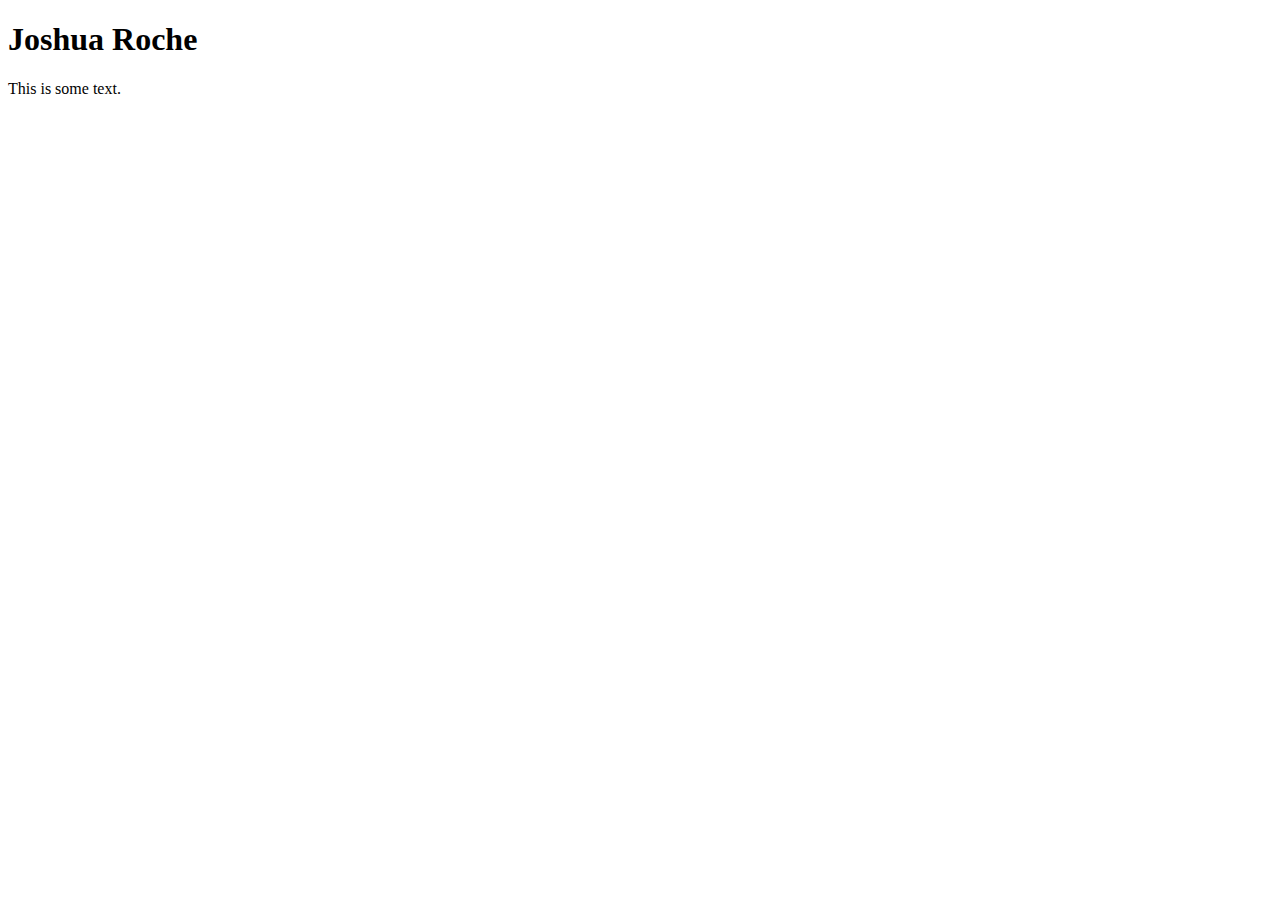
==== index.html @ 29b9a1b1 "Update index.html" ====
<!DOCTYPE html>
<html lang="en">
<head>
    <meta charset="UTF-8" name="viewport" content="with=device-width, initial-scale=1.0">
    <title>Joshua Roche</title>
    <link rel="stylesheet" href="style.css">
</head>

<body>
    <div class="container">
        <div class="row">
            <div class="col-md-12">
                <h1>Joshua Roche</h1>
                <p>This is some text.</p>
            </div>
        </div>
    </div>
</body>

</html>
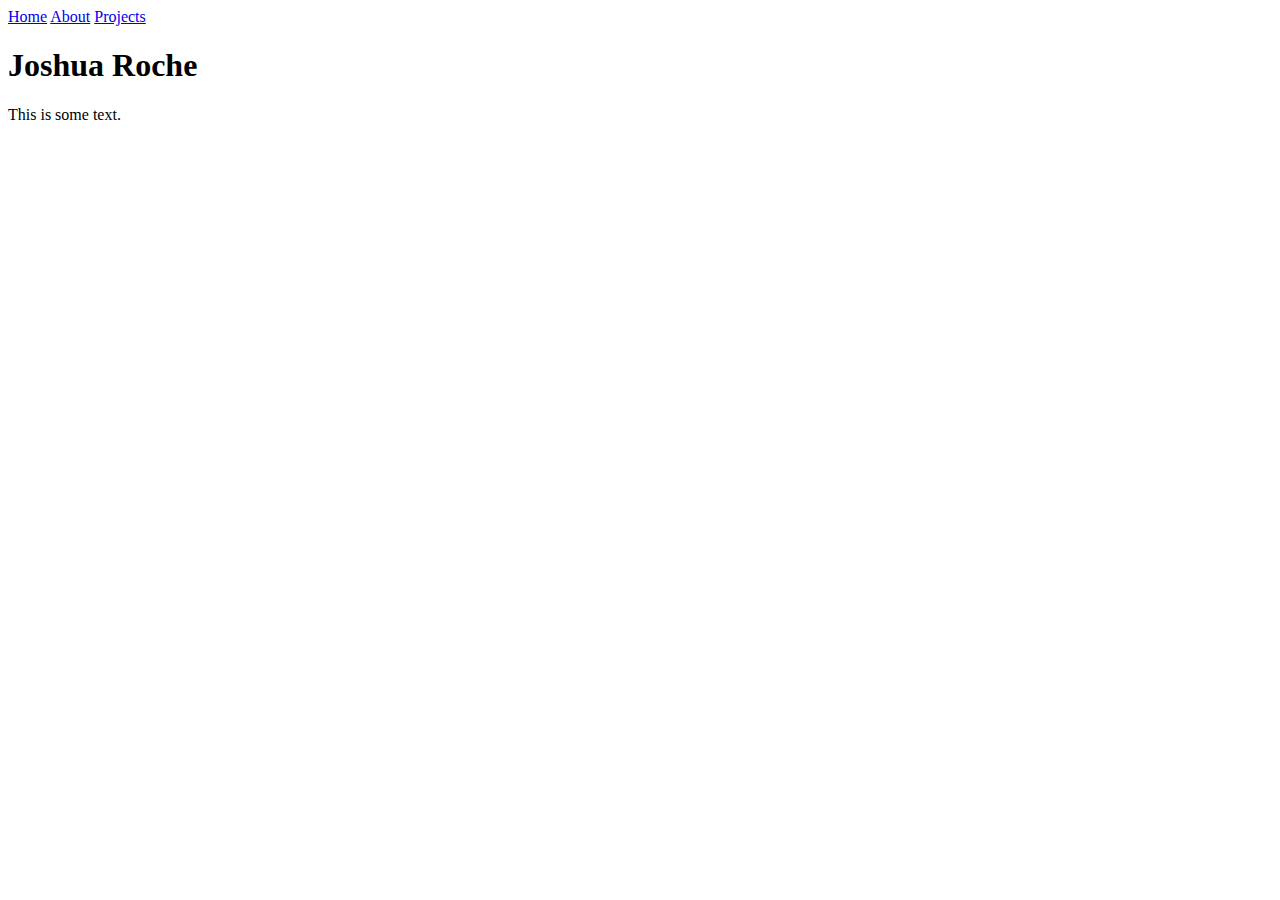
==== commit 1eaeaa3d: "Top navbar added" ====
--- a/index.html
+++ b/index.html
@@ -5,6 +5,13 @@
     <title>Joshua Roche</title>
     <link rel="stylesheet" href="style.css">
 </head>
+
+<div class="topnav">
+    <a class="active" href="#home">Home</a>
+    <a href="#about">About</a>
+    <a href="#projects">Projects</a>
+  </div> 
+
 
 <body>
     <div class="container">
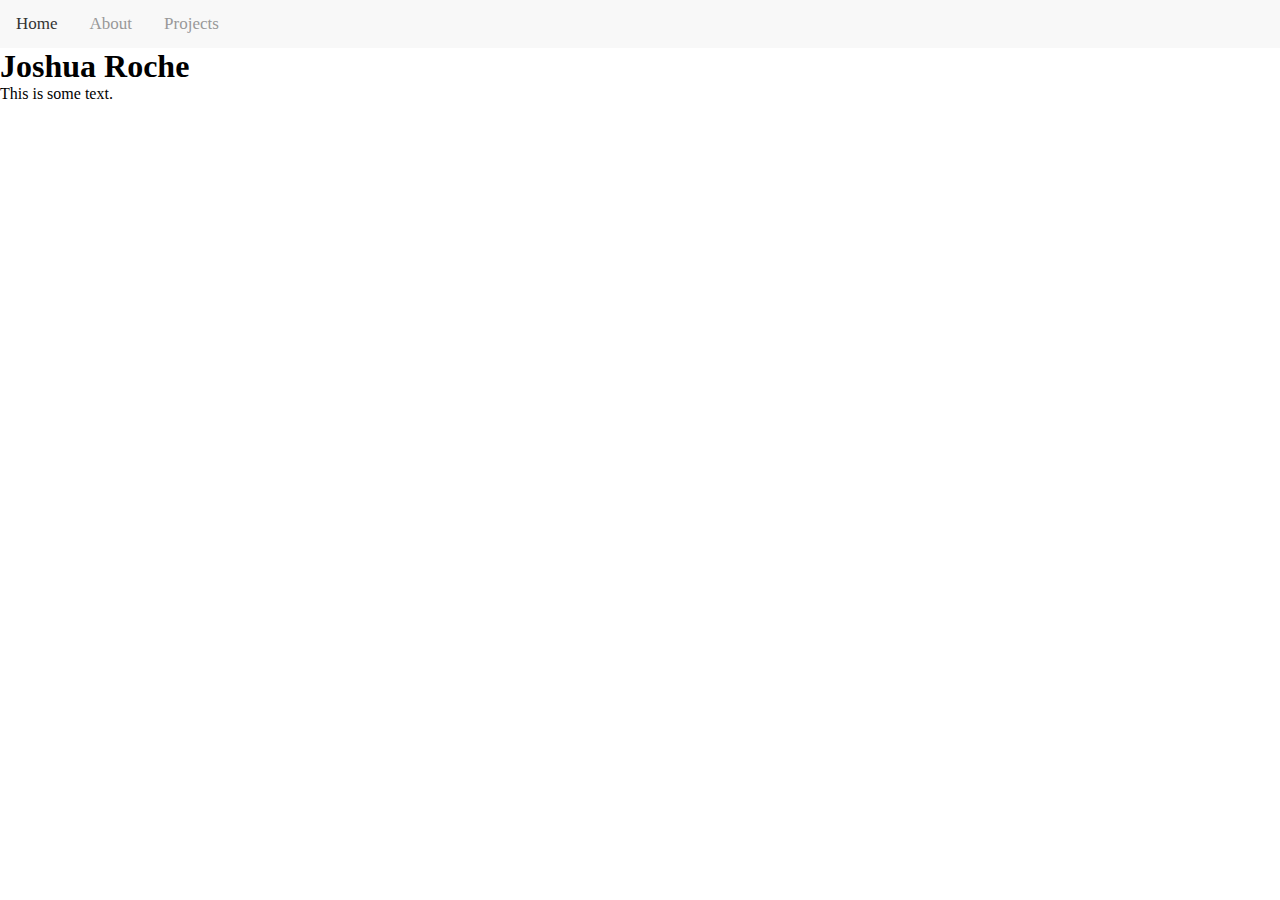
==== commit 722fae5d: "Update index.html" ====
--- a/index.html
+++ b/index.html
@@ -3,7 +3,7 @@
 <head>
     <meta charset="UTF-8" name="viewport" content="with=device-width, initial-scale=1.0">
     <title>Joshua Roche</title>
-    <link rel="stylesheet" href="style.css">
+    <link rel="stylesheet" href="styles.css">
 </head>
 
 <div class="topnav">
--- a/styles.css
+++ b/styles.css
@@ -0,0 +1,29 @@
+*{
+    margin: 0;
+    padding: 0;
+    box-sizing: border-box;
+}
+
+/* Navbar Styling */
+.topnav {
+    background-color: #f8f8f8;
+    overflow: hidden;
+  }
+
+.topnav a {
+    float: left;
+    color: #999999;
+    text-align: center;
+    padding: 14px 16px;
+    text-decoration: none;
+    font-size: 17px;
+  }
+
+  /* Change the color of links on hover */
+.topnav a:hover {
+    color: #666666;
+  }
+
+.topnav a.active {
+    color: #333333;
+  }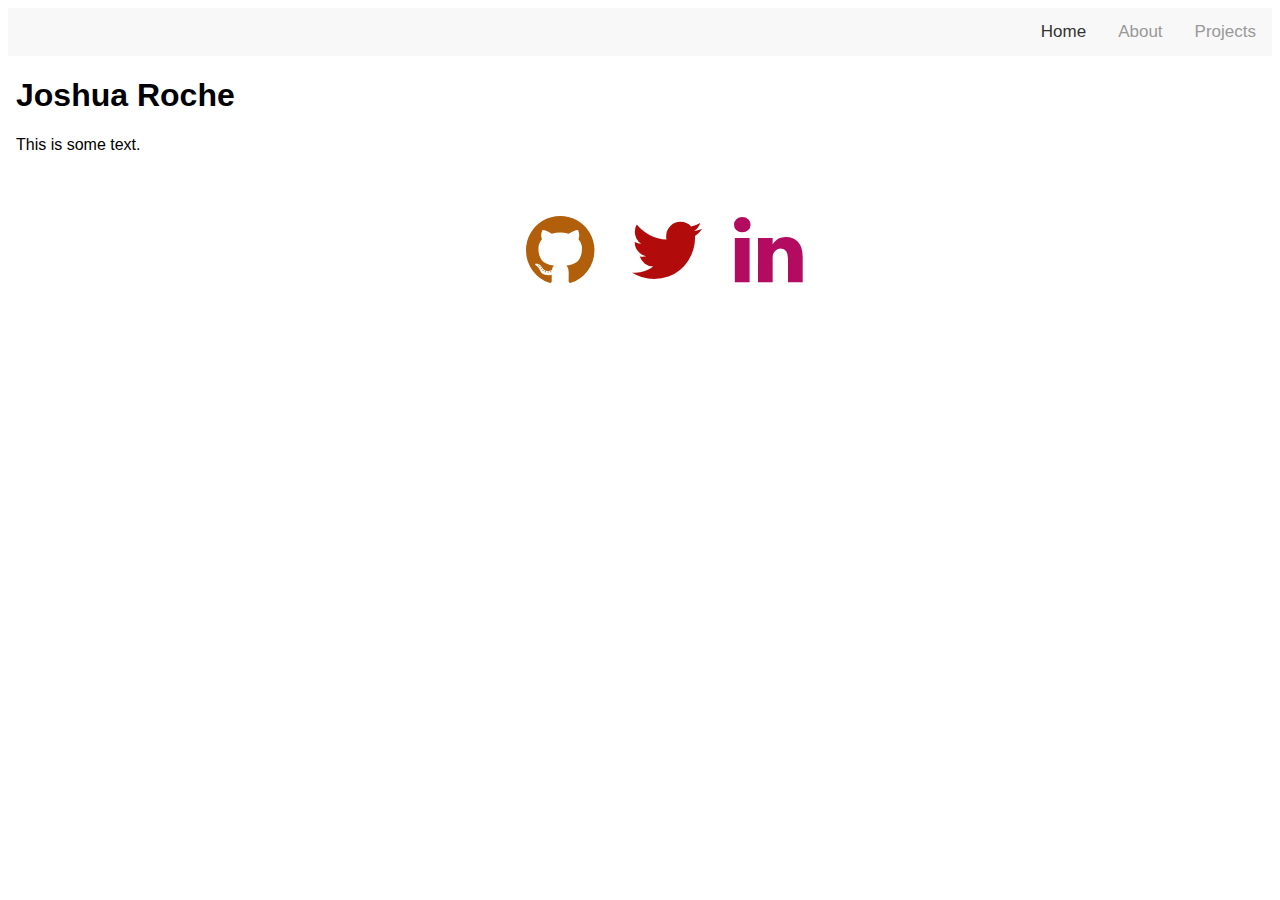
==== commit 9d8bc499: "Styling tests" ====
--- a/index.html
+++ b/index.html
@@ -1,27 +1,38 @@
 <!DOCTYPE html>
 <html lang="en">
+
 <head>
-    <meta charset="UTF-8" name="viewport" content="with=device-width, initial-scale=1.0">
+    <meta charset="UTF-8" name="viewport" content="width=device-width, initial-scale=1.0">
     <title>Joshua Roche</title>
-    <link rel="stylesheet" href="styles.css">
+    <link rel="stylesheet" href="styles/index.css">
 </head>
 
+<!-- Navigation Bar -->
 <div class="topnav">
-    <a class="active" href="#home">Home</a>
-    <a href="#about">About</a>
-    <a href="#projects">Projects</a>
-  </div> 
+    <a style="font-family: Arial" href="projects">Projects</a>
+    <a style="font-family: Arial" href="about">About</a>
+    <a style="font-family: Arial" class="active" href="index">Home</a>
+</div> 
 
-
+<!-- Header Text -->
 <body>
     <div class="container">
         <div class="row">
             <div class="col-md-12">
-                <h1>Joshua Roche</h1>
-                <p>This is some text.</p>
+                <h1 style="font-family: Arial">Joshua Roche</h1>
+                <p style="font-family: Arial">This is some text.</p>
             </div>
         </div>
     </div>
 </body>
+ 
+<!-- Social Media Icons -->
+<link rel="stylesheet" href="https://cdnjs.cloudflare.com/ajax/libs/font-awesome/4.7.0/css/font-awesome.min.css">
+<div class="icon-bar">
+    <i href="#" class="fa fa-brands fa-github fa-5x" style="color:#b25f0b"></i>
+    <i href="#" class="fa fa-twitter fa-5x" style="color:#b20b0b"></i>
+    <i href="#" class="fa fa-linkedin fa-5x" style="color:#b20b5f"></i>
+</div>
 
-</html>+
+</html>
--- a/styles/index.css
+++ b/styles/index.css
@@ -0,0 +1,65 @@
+.container {
+    margin: 8px 8px;
+    padding: 0px;
+    box-sizing: border-box;
+}
+
+/* Navbar Styling */
+.topnav {
+    background-color: #f8f8f8;
+    overflow: hidden;
+  }
+
+.topnav a {
+    float: right;
+    color: #999999;
+    text-align: center;
+    padding: 14px 16px;
+    text-decoration: none;
+    font-size: 17px;
+  }
+
+  /* Change the color of links on hover */
+.topnav a:hover {
+    color: #666666;
+  }
+
+.topnav a.active {
+    color: #333333;
+  }
+
+.icon-bar {
+    width: 100%;
+    overflow: auto;
+    text-align: center;
+  }
+
+.fa {
+    padding: 40px;
+    font-size: 10px;
+    width: 20px;
+    text-align: center;
+    text-decoration: none;
+    border-radius: 50%;
+  }
+
+.fa:hover {
+    opacity: 0.8;
+  }
+
+.fa-facebook {
+    background: #3B5998;
+    color: white;
+  }
+
+.column {
+    float: left;
+  }
+  
+.left {
+    width: 25%;
+  }
+
+.right {
+    width: 75%;
+  }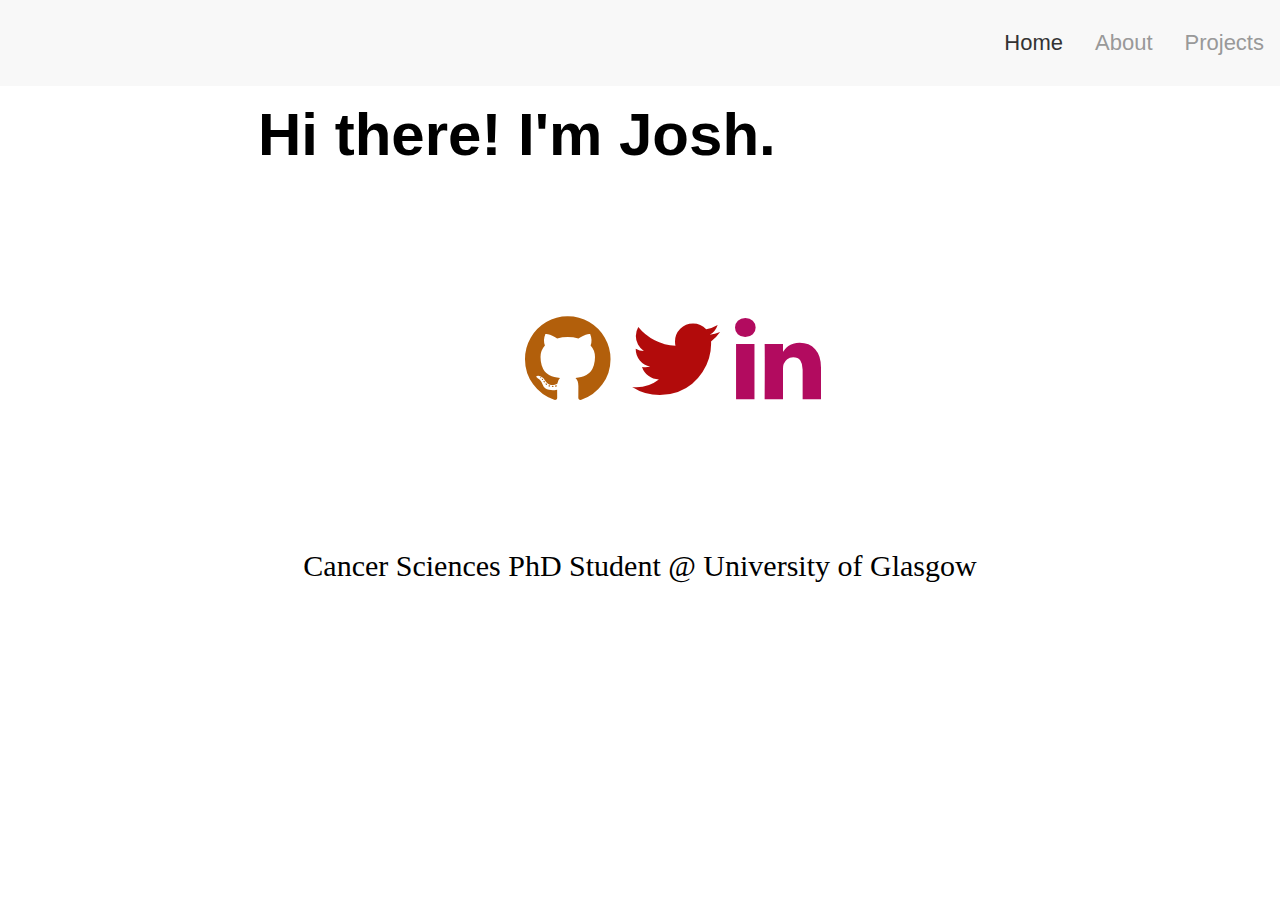
==== commit 2d43fbfb: "test formatting" ====
--- a/index.html
+++ b/index.html
@@ -19,20 +19,31 @@
     <div class="container">
         <div class="row">
             <div class="col-md-12">
-                <h1 style="font-family: Arial">Joshua Roche</h1>
-                <p style="font-family: Arial">This is some text.</p>
+                <h1 style="font-family: Arial">Hi there! I'm Josh.</h1>
+                <p style="font-family: Arial"></p>
             </div>
         </div>
     </div>
 </body>
- 
+
+
 <!-- Social Media Icons -->
 <link rel="stylesheet" href="https://cdnjs.cloudflare.com/ajax/libs/font-awesome/4.7.0/css/font-awesome.min.css">
 <div class="icon-bar">
-    <i href="#" class="fa fa-brands fa-github fa-5x" style="color:#b25f0b"></i>
-    <i href="#" class="fa fa-twitter fa-5x" style="color:#b20b0b"></i>
-    <i href="#" class="fa fa-linkedin fa-5x" style="color:#b20b5f"></i>
+    <a href="https://github.com/Joshua-Roche" target="_blank" class="fa fa-brands fa-github fa-5x" style="color:#b25f0b"></a>
+    <a href="https://twitter.com/JoshuaJRoche" target="_blank" class="fa fa-twitter fa-5x" target="_blank" style="color:#b20b0b"></a>
+    <a href="https://www.linkedin.com/in/joshua-roche/" target="_blank" class="fa fa-linkedin fa-5x" style="color:#b20b5f"></a>
 </div>
 
 
+<body>
+    <div class="container">
+        <div class="row">
+            <div class="col-md-12">
+                <p style="font-family: Arial"><center>Cancer Sciences PhD Student @ University of Glasgow</center></p>
+            </div>
+        </div>
+    </div>
+</body>
+
 </html>
--- a/styles/index.css
+++ b/styles/index.css
@@ -1,22 +1,28 @@
 .container {
-    margin: 8px 8px;
+    margin: 100px 250px;
     padding: 0px;
     box-sizing: border-box;
+    font-size: 30px;
 }
 
 /* Navbar Styling */
 .topnav {
     background-color: #f8f8f8;
     overflow: hidden;
+    position: absolute;
+    top: 0;
+    left: 0;
+    right: 0;
+    width: 100%;
   }
 
 .topnav a {
     float: right;
     color: #999999;
     text-align: center;
-    padding: 14px 16px;
+    padding: 30px 16px;
     text-decoration: none;
-    font-size: 17px;
+    font-size: 22px;
   }
 
   /* Change the color of links on hover */
@@ -32,6 +38,7 @@
     width: 100%;
     overflow: auto;
     text-align: center;
+    font-size: 20px;
   }
 
 .fa {
@@ -57,9 +64,10 @@
   }
   
 .left {
-    width: 25%;
+    width: 40%;
   }
 
 .right {
-    width: 75%;
+    width: 60%;
+    font-size: 20px;
   }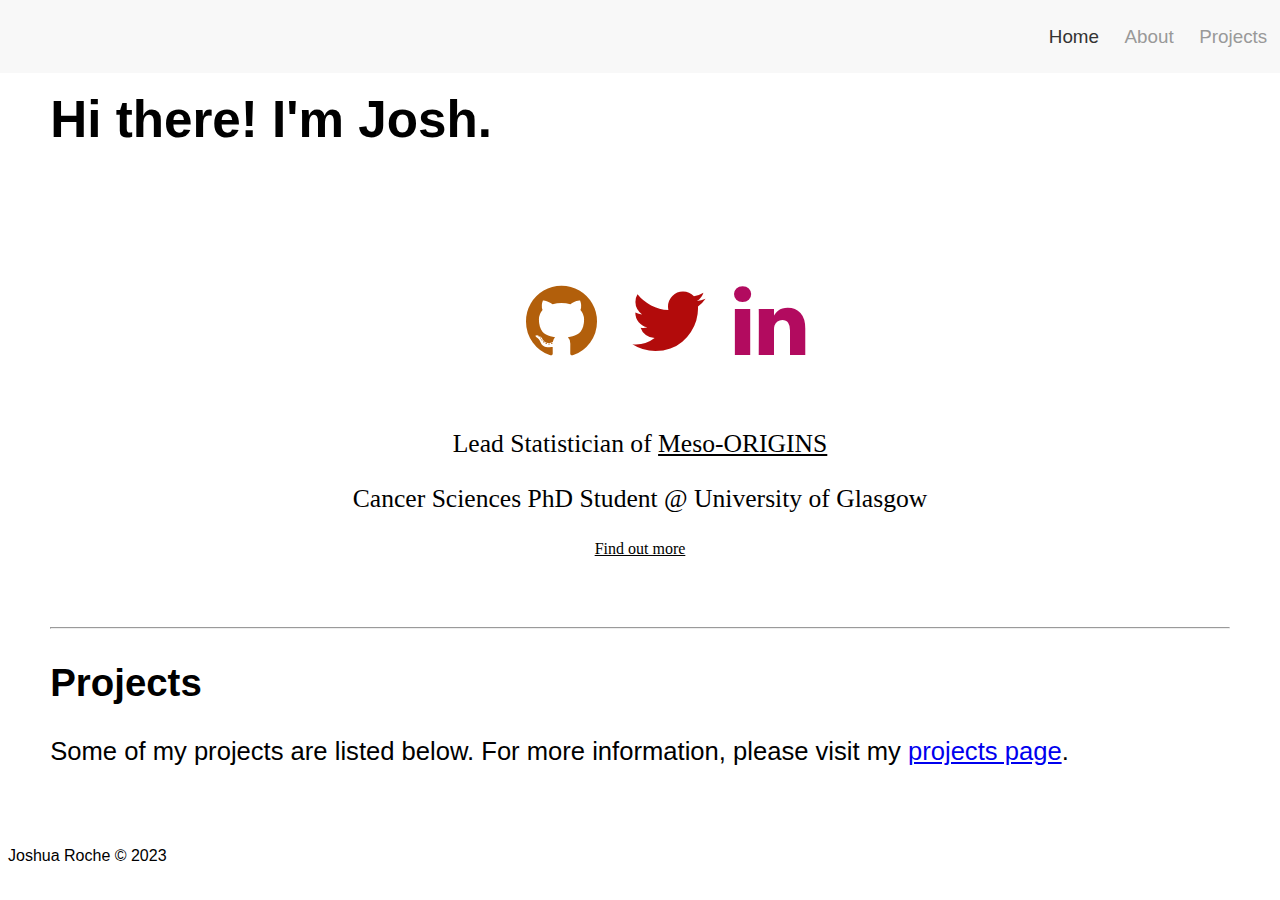
==== commit 0db2e1df: "Updated sizes" ====
--- a/index.html
+++ b/index.html
@@ -14,36 +14,44 @@
     <a style="font-family: Arial" class="active" href="index">Home</a>
 </div> 
 
-<!-- Header Text -->
+<!-- Body -->
 <body>
+    <!-- Header Text -->
     <div class="container">
-        <div class="row">
-            <div class="col-md-12">
-                <h1 style="font-family: Arial">Hi there! I'm Josh.</h1>
-                <p style="font-family: Arial"></p>
-            </div>
-        </div>
+        <h1 style="font-family: Arial">Hi there! I'm Josh.</h1>
+        <p style="font-family: Arial"></p>
     </div>
+
+    <!-- Social Media Icons -->
+    <link rel="stylesheet" href="https://cdnjs.cloudflare.com/ajax/libs/font-awesome/4.7.0/css/font-awesome.min.css">
+    <div class="icon-bar">
+        <a href="https://github.com/Joshua-Roche" target="_blank" class="fa fa-brands fa-github fa-5x" style="color:#b25f0b"></a>
+        <a href="https://twitter.com/JoshuaJRoche" target="_blank" class="fa fa-twitter fa-5x" target="_blank" style="color:#b20b0b"></a>
+        <a href="https://www.linkedin.com/in/joshua-roche/" target="_blank" class="fa fa-linkedin fa-5x" style="color:#b20b5f"></a>
+    </div>
+
+    <!-- Description of me -->
+    <div class="description">
+        <p style="font-family: Arial"><center>Lead Statistician of <a href="https://www.predictmeso.com/research/#meso-origins" target = "_blank" style="color:black">Meso-ORIGINS</a></center></p>
+        <p style="font-family: Arial"><center>Cancer Sciences PhD Student @ University of Glasgow</center></p>
+    </div>
+    <p style="font-family: Arial"><center><a href = "about" style = "color:black">Find out more</a></center></p>
+
+    <!-- Section Delimiter -->
+    <div class="container">
+        <hr>
+
+         <!-- Projects -->
+        <h2 style="font-family: Arial">Projects</h2>
+        <p style="font-family: Arial">Some of my projects are listed below. For more information, please visit my <a href="projects">projects page</a>.</p>
+    </div>
+
+    <!-- Footer -->
+    <div class="footer">
+        <p style="font-family: Arial">Joshua Roche © 2023</p>
+    </div>
+
 </body>
 
 
-<!-- Social Media Icons -->
-<link rel="stylesheet" href="https://cdnjs.cloudflare.com/ajax/libs/font-awesome/4.7.0/css/font-awesome.min.css">
-<div class="icon-bar">
-    <a href="https://github.com/Joshua-Roche" target="_blank" class="fa fa-brands fa-github fa-5x" style="color:#b25f0b"></a>
-    <a href="https://twitter.com/JoshuaJRoche" target="_blank" class="fa fa-twitter fa-5x" target="_blank" style="color:#b20b0b"></a>
-    <a href="https://www.linkedin.com/in/joshua-roche/" target="_blank" class="fa fa-linkedin fa-5x" style="color:#b20b5f"></a>
-</div>
-
-
-<body>
-    <div class="container">
-        <div class="row">
-            <div class="col-md-12">
-                <p style="font-family: Arial"><center>Cancer Sciences PhD Student @ University of Glasgow</center></p>
-            </div>
-        </div>
-    </div>
-</body>
-
 </html>
--- a/styles/index.css
+++ b/styles/index.css
@@ -1,10 +1,16 @@
 .container {
-    margin: 100px 250px;
-    padding: 0px;
+    margin: 4vw 3.3vw; /*100px 100px;*/
+    padding: 5px 0px;
     box-sizing: border-box;
-    font-size: 30px;
+    font-size: 2vw;
 }
 
+.description {
+    /* margin: 0px 0px 50px 0px;
+    padding: 0px; */
+    box-sizing: border-box;
+    font-size: 2vw;
+}
 /* Navbar Styling */
 .topnav {
     background-color: #f8f8f8;
@@ -20,9 +26,9 @@
     float: right;
     color: #999999;
     text-align: center;
-    padding: 30px 16px;
+    padding: 2vw 1vw; /* 30px 16px; */
     text-decoration: none;
-    font-size: 22px;
+    font-size: 1.47vw; /* 22px; */
   }
 
   /* Change the color of links on hover */
@@ -38,7 +44,7 @@
     width: 100%;
     overflow: auto;
     text-align: center;
-    font-size: 20px;
+    font-size: 1.3vw;
   }
 
 .fa {
@@ -64,10 +70,15 @@
   }
   
 .left {
-    width: 40%;
+    width: 39%;
+    /* padding: 0px 15px 0px 0px; */
   }
-
+.middle {
+    width: 1%;
+    /* padding: 0px 15px 0px 15px; */
+  }
 .right {
     width: 60%;
     font-size: 20px;
+    column-gap: 15px;
   }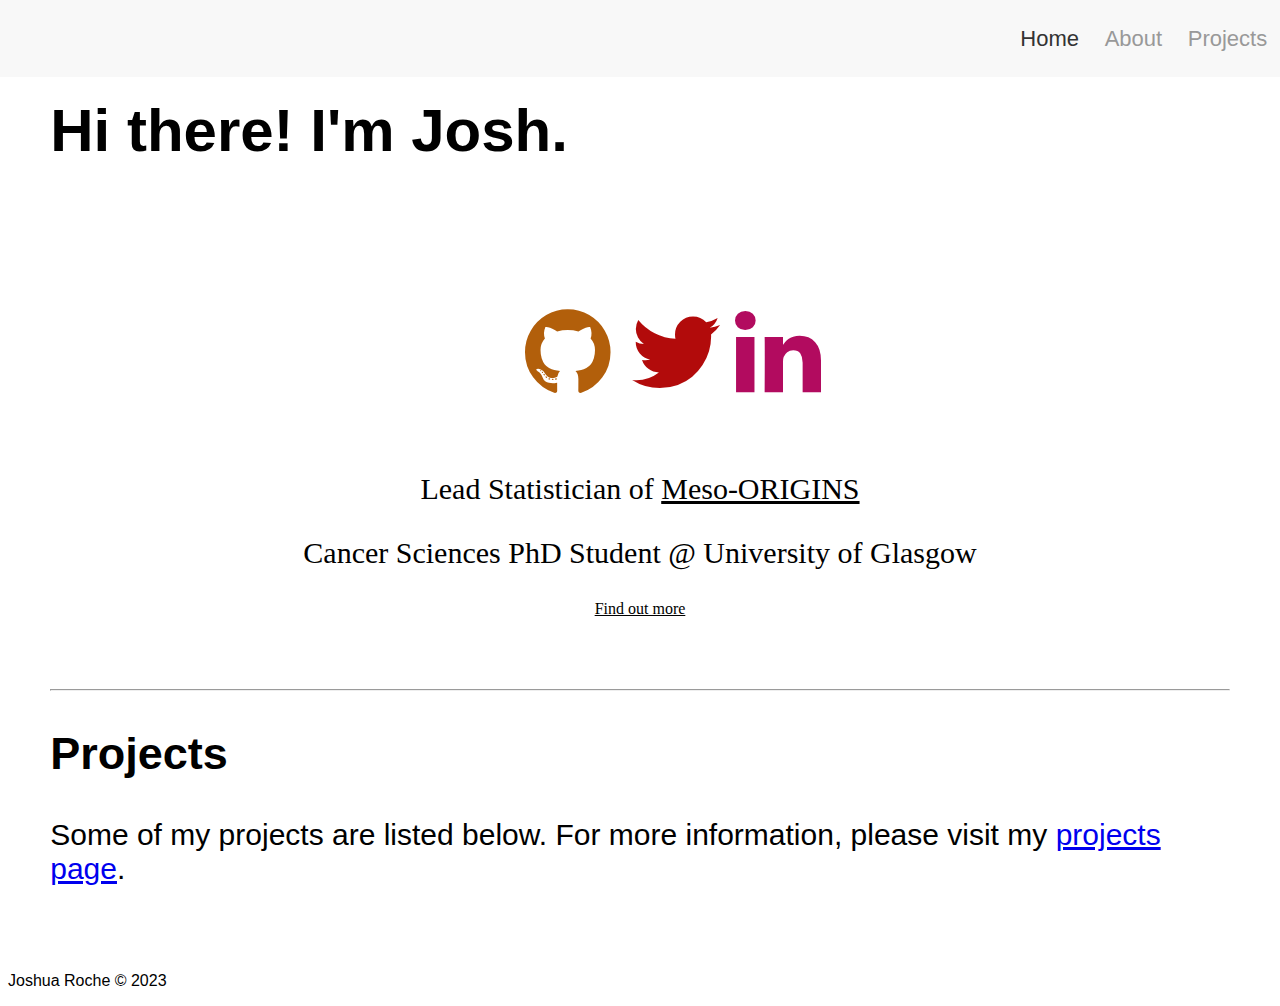
==== commit 6d39127e: "styling" ====
--- a/index.html
+++ b/index.html
@@ -35,8 +35,10 @@
         <p style="font-family: Arial"><center>Lead Statistician of <a href="https://www.predictmeso.com/research/#meso-origins" target = "_blank" style="color:black">Meso-ORIGINS</a></center></p>
         <p style="font-family: Arial"><center>Cancer Sciences PhD Student @ University of Glasgow</center></p>
     </div>
-    <p style="font-family: Arial"><center><a href = "about" style = "color:black">Find out more</a></center></p>
-
+    <div class="findmore">
+        <p style="font-family: Arial"><center><a href = "about" style = "color:black">Find out more</a></center></p>
+    </div>
+    
     <!-- Section Delimiter -->
     <div class="container">
         <hr>
--- a/styles/index.css
+++ b/styles/index.css
@@ -1,84 +1,84 @@
 .container {
-    margin: 4vw 3.3vw; /*100px 100px;*/
-    padding: 5px 0px;
-    box-sizing: border-box;
-    font-size: 2vw;
+  margin: 4vw 3.3vw; /*100px 100px;*/
+  padding: 5px 0px;
+  box-sizing: border-box;
+  font-size: 30px; /* 30px; */
 }
 
 .description {
-    /* margin: 0px 0px 50px 0px;
-    padding: 0px; */
-    box-sizing: border-box;
-    font-size: 2vw;
+  /* margin: 0px 0px 50px 0px;
+  padding: 0px; */
+  box-sizing: border-box;
+  font-size: 30px;
 }
 /* Navbar Styling */
 .topnav {
-    background-color: #f8f8f8;
-    overflow: hidden;
-    position: absolute;
-    top: 0;
-    left: 0;
-    right: 0;
-    width: 100%;
-  }
+  background-color: #f8f8f8;
+  overflow: hidden;
+  position: absolute;
+  top: 0;
+  left: 0;
+  right: 0;
+  width: 100%;
+}
 
 .topnav a {
-    float: right;
-    color: #999999;
-    text-align: center;
-    padding: 2vw 1vw; /* 30px 16px; */
-    text-decoration: none;
-    font-size: 1.47vw; /* 22px; */
-  }
+  float: right;
+  color: #999999;
+  text-align: center;
+  padding: 2vw 1vw; /* 30px 16px; */
+  text-decoration: none;
+  font-size: 22px; /* 22px; */
+}
 
-  /* Change the color of links on hover */
+/* Change the color of links on hover */
 .topnav a:hover {
-    color: #666666;
-  }
+  color: #666666;
+}
 
 .topnav a.active {
-    color: #333333;
-  }
+  color: #333333;
+}
 
 .icon-bar {
-    width: 100%;
-    overflow: auto;
-    text-align: center;
-    font-size: 1.3vw;
-  }
+  width: 100%;
+  overflow: auto;
+  text-align: center;
+  font-size: 20px; /* 20px; */
+}
 
 .fa {
-    padding: 40px;
-    font-size: 10px;
-    width: 20px;
-    text-align: center;
-    text-decoration: none;
-    border-radius: 50%;
-  }
+  padding: 40px;
+  font-size: 10px;
+  width: 20px;
+  text-align: center;
+  text-decoration: none;
+  border-radius: 50%;
+}
 
 .fa:hover {
-    opacity: 0.8;
-  }
+  opacity: 0.8;
+}
 
 .fa-facebook {
-    background: #3B5998;
-    color: white;
-  }
+  background: #3B5998;
+  color: white;
+}
 
 .column {
-    float: left;
-  }
-  
+  float: left;
+}
+
 .left {
-    width: 39%;
-    /* padding: 0px 15px 0px 0px; */
-  }
+  width: 39%;
+  /* padding: 0px 15px 0px 0px; */
+}
 .middle {
-    width: 1%;
-    /* padding: 0px 15px 0px 15px; */
-  }
+  width: 1%;
+  /* padding: 0px 15px 0px 15px; */
+}
 .right {
-    width: 60%;
-    font-size: 20px;
-    column-gap: 15px;
-  }+  width: 60%;
+  font-size: 20px;
+  column-gap: 15px;
+}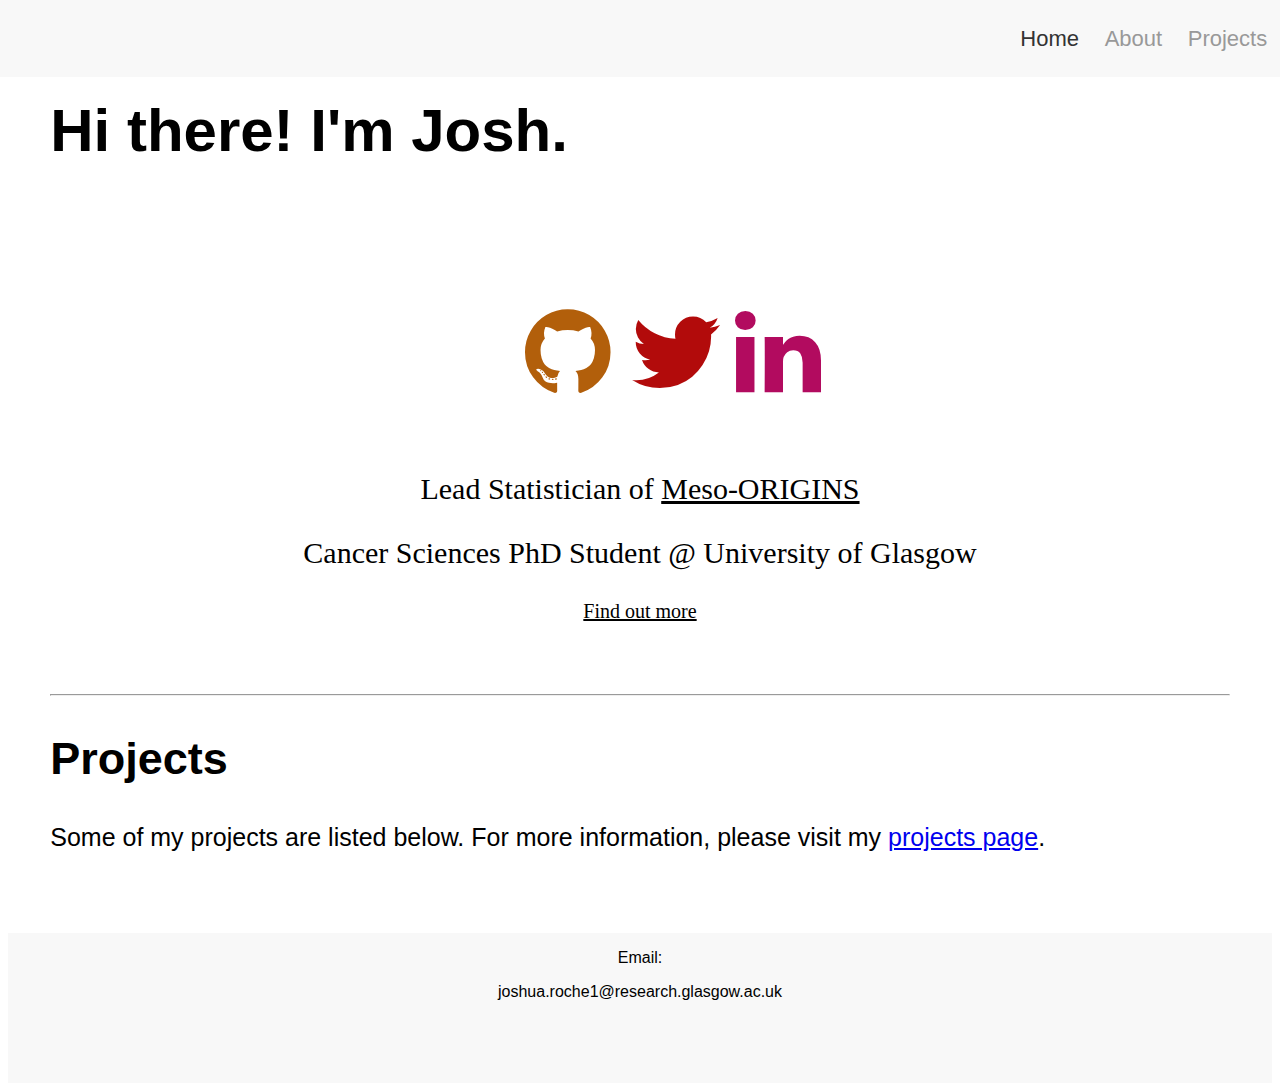
==== commit cc6da744: "formatting" ====
--- a/index.html
+++ b/index.html
@@ -45,15 +45,14 @@
 
          <!-- Projects -->
         <h2 style="font-family: Arial">Projects</h2>
-        <p style="font-family: Arial">Some of my projects are listed below. For more information, please visit my <a href="projects">projects page</a>.</p>
+        <p style="font-family: Arial; font-size:25px">Some of my projects are listed below. For more information, please visit my <a href="projects">projects page</a>.</p>
     </div>
-
-    <!-- Footer -->
-    <div class="footer">
-        <p style="font-family: Arial">Joshua Roche © 2023</p>
-    </div>
-
 </body>
 
+<!-- Footer -->
+<div class="footer">
+    <p style="font-family: Arial">Email:</p>
+    <p style="font-family: Arial">joshua.roche1@research.glasgow.ac.uk</p>
+</div>
 
 </html>
--- a/styles/index.css
+++ b/styles/index.css
@@ -11,11 +11,18 @@
   box-sizing: border-box;
   font-size: 30px;
 }
+
+.findmore {
+  margin: 0px 0px 50px 0px;
+  padding: 0px;
+  box-sizing: border-box;
+  font-size: 20px;
+}
 /* Navbar Styling */
 .topnav {
   background-color: #f8f8f8;
   overflow: hidden;
-  position: absolute;
+  position: fixed;
   top: 0;
   left: 0;
   right: 0;
@@ -39,6 +46,19 @@
 .topnav a.active {
   color: #333333;
 }
+
+/* Footer Styling */
+.footer {
+  background-color: #f8f8f8;
+  overflow: hidden;
+  width: 100%;
+  height: 150px;
+  bottom: 0;
+  left: 0;
+  right: 0;
+  text-align: center;
+}
+
 
 .icon-bar {
   width: 100%;
@@ -71,7 +91,7 @@
 
 .left {
   width: 39%;
-  /* padding: 0px 15px 0px 0px; */
+  font-size: 20px;
 }
 .middle {
   width: 1%;
@@ -80,5 +100,5 @@
 .right {
   width: 60%;
   font-size: 20px;
-  column-gap: 15px;
+  margin-top: -20px;
 }